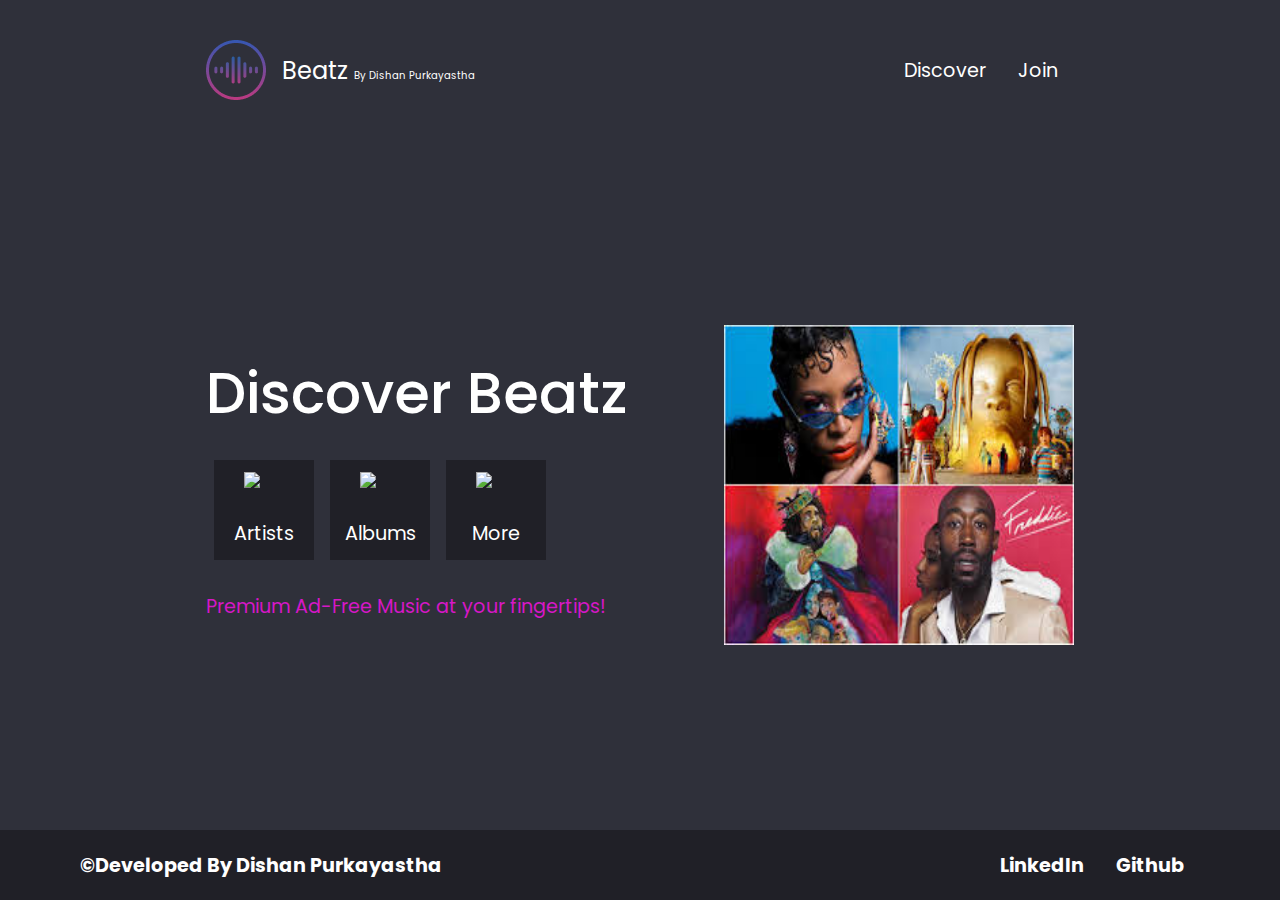
==== discover.html @ 691ca213 "Add files via upload" ====
<!DOCTYPE html>
<html lang="en">
<head>
  <meta charset="UTF-8">
  <meta name="viewport" content="width=device-width, initial-scale=1.0">
  <meta http-equiv="X-UA-Compatible" content="ie=edge">
  <link href="styles.css" rel="stylesheet">
  <link href="discover.css" rel="stylesheet">
  <title>Discover</title>
  <link rel="icon" href="[data-uri]" type="image/icon type">
</head>
<body class="full-height-grow">
  <div class="container full-height-grow">
    <header class="main-header">
      <a href="index.html" class="brand-logo">
        <img src="logo copy.png">
        <div class="brand-logo-name">Beatz<span style="font-size: x-small;">&nbsp By Dishan Purkayastha</span></div>
      </a>
      <nav class="main-nav">
        <ul>
          <li><a href="discover.html">Discover</a></li>
          <li><a href="join.html">Join</a></li>
        </ul>
      </nav>
    </header>
    <section class="discover-main-section">
      <div class="call-to-action">
        <h1 class="title">Discover Beatz</h1>
        <div class="icon-section">
          <div class="icon">
            <img src="images/microphone.svg">
            Artists
          </div>
          <div class="icon">
            <img src="images/albums.svg">
            Albums
          </div>
          <div class="icon">
            <img src="images/more.svg">
            More
          </div>
        </div>
        <span style="color: rgb(214, 23, 198);">Premium Ad-Free Music at your fingertips!</span>
      </div>
      <img class="covers-image" src="download.jpg">
    </section>
  </div>

  <footer class="main-footer">
    <div class="container">
      <nav class="footer-nav">
        <ul>
               &copy;Developed By Dishan Purkayastha  
        </ul>
      </nav>
      <nav class="footer-nav">
        <ul>
          <li>
            <a href="https://www.linkedin.com/in/dishan-purkayastha-a2788619b/" class="social-link">
              LinkedIn
            </a>
          </li>
          <li>
            <a href="https://github.com/dishanp" class="social-link">
              Github
            </a>
          </li>
        </ul>
      </nav>
    </div>
  </footer>
</body>
</html>
---- styles.css ----
@import url('https://fonts.googleapis.com/css?family=Poppins:400,500,700');

*, *::before, *::after {
  box-sizing: border-box;
}

body {
  padding: 0;
  margin: 0;
  background-color: #2F303A;
  font-family: Poppins, sans-serif;
  font-size: 1.2rem;
  color: white;
  min-height: 100vh;
}

.full-height-grow {
  display: flex;
  flex-direction: column;
}

.brand-logo {
  display: flex;
  align-items: center;
  font-size: 1.25em;
  color: inherit;
  text-decoration: none;
}

.brand-logo-name {
  margin-left: 1rem;
}

.main-nav ul, .footer-nav ul {
  display: flex;
  margin: 0;
  padding: 0;
  list-style: none;
}

.main-nav a, .footer-nav a {
  color: inherit;
  text-decoration: none;
  padding: 1rem;
}

.main-nav a:hover, .footer-nav a:hover  {
  color: #adadad;
}

.main-header, .main-footer {
  display: flex;
  justify-content: space-between;
  align-items: center;
}

.main-header {
  height: 140px;
}

.main-footer {
  height: 70px;
  background-color: #202027;
  font-weight: bold;
}

.social-link img {
  width: 1em;
  margin-right: .25rem;
}

.main-footer .container {
  display: flex;
  justify-content: space-between;
}

.container {
  max-width: 1200px;
  margin: 0 auto;
  padding: 0 40px;
  flex-grow: 1;
}

.title {
  font-weight: 500;
  font-size: 3em;
  margin-bottom: 1rem;
  margin-top: 0;
}

.subtitle {
  font-weight: 500;
  font-size: 1.2em;
  margin-bottom: 2rem;
}

.btn {
  color: white;
  background-color: #1762A7;
  padding: .75rem 1.5rem;
  border-radius: .5rem;
  text-decoration: none;
  font-size: .9rem;
  outline: none;
  border: none;
  cursor: pointer;
}

.btn:hover {
  background-color: #2180d8;
}

.btn:focus {
  background-color: #2796ff;
}
---- discover.css ----
.discover-main-section {
  display: flex;
  align-items: center;
  justify-content: space-between;
  flex-grow: 1;
}

.discover-main-section .covers-image {
  width: 50vw;
  margin-left: 6rem;
  height: 25vw;
  max-width: 350px;
}

.icon-section {
  display: flex;
}

.icon {
  display: flex;
  flex-direction: column;
  justify-content: space-between;
  align-items: center;
  margin: .5rem;
  padding: .75rem;
  width: 100px;
  height: 100px;
  background-color: #202027;
  margin-bottom: 2rem;
}

.icon img {
  width: 40px;
}

@media (max-width: 800px) {
  .discover-main-section {
    flex-direction: column;
    justify-content: center;
  }

  .discover-main-section .covers-image {
    margin-top: 2rem;
    height: 30vh;
    width: auto;
  }
}
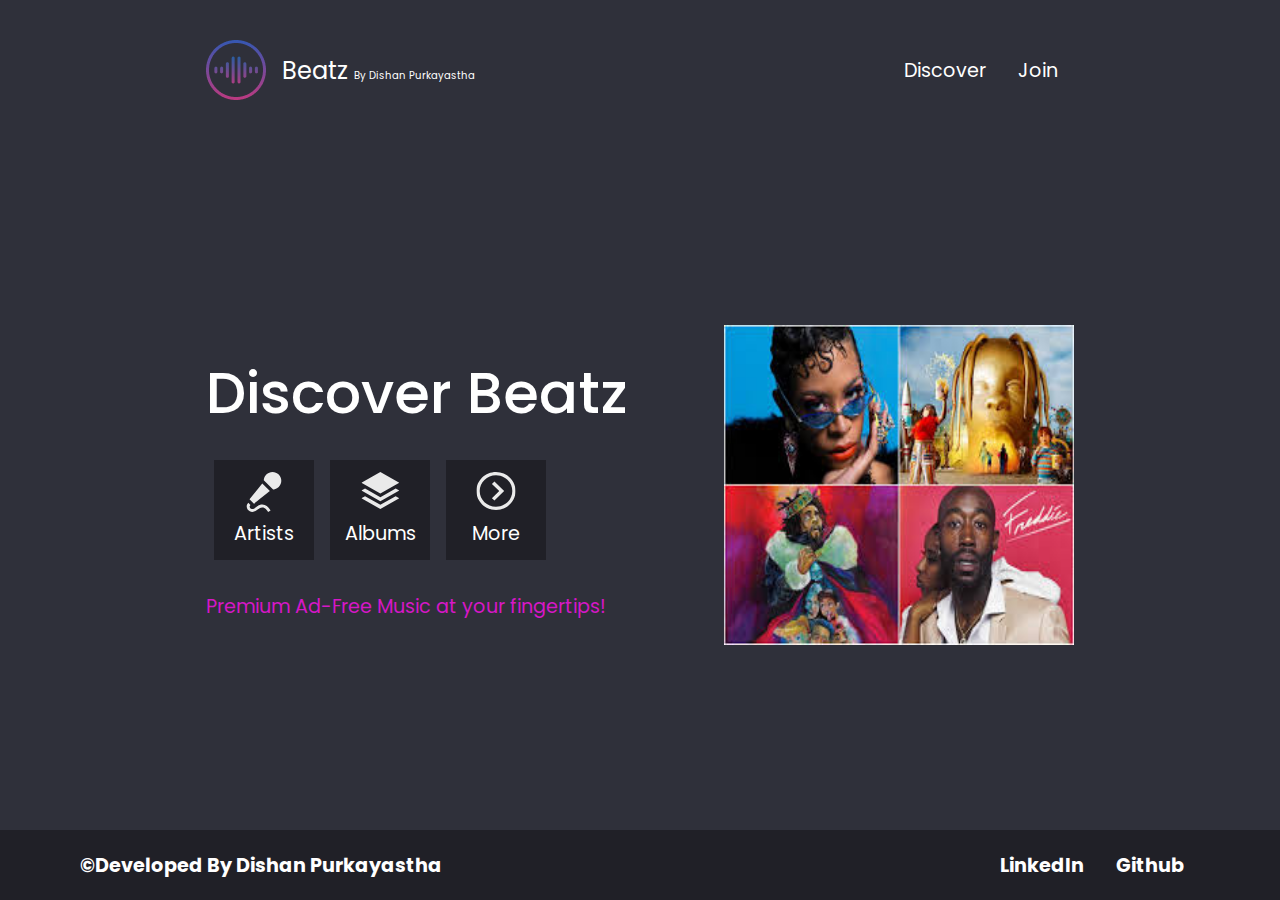
==== commit 688aded2: "Update discover.html" ====
--- a/discover.html
+++ b/discover.html
@@ -28,15 +28,15 @@
         <h1 class="title">Discover Beatz</h1>
         <div class="icon-section">
           <div class="icon">
-            <img src="images/microphone.svg">
+            <img src="microphone.svg">
             Artists
           </div>
           <div class="icon">
-            <img src="images/albums.svg">
+            <img src="albums.svg">
             Albums
           </div>
           <div class="icon">
-            <img src="images/more.svg">
+            <img src="more.svg">
             More
           </div>
         </div>
@@ -56,7 +56,7 @@
       <nav class="footer-nav">
         <ul>
           <li>
-            <a href="https://www.linkedin.com/in/dishan-purkayastha-a2788619b/" class="social-link">
+            <a href="https://www.linkedin.com/in/dishanp/" class="social-link">
               LinkedIn
             </a>
           </li>
@@ -70,4 +70,4 @@
     </div>
   </footer>
 </body>
-</html>+</html>
